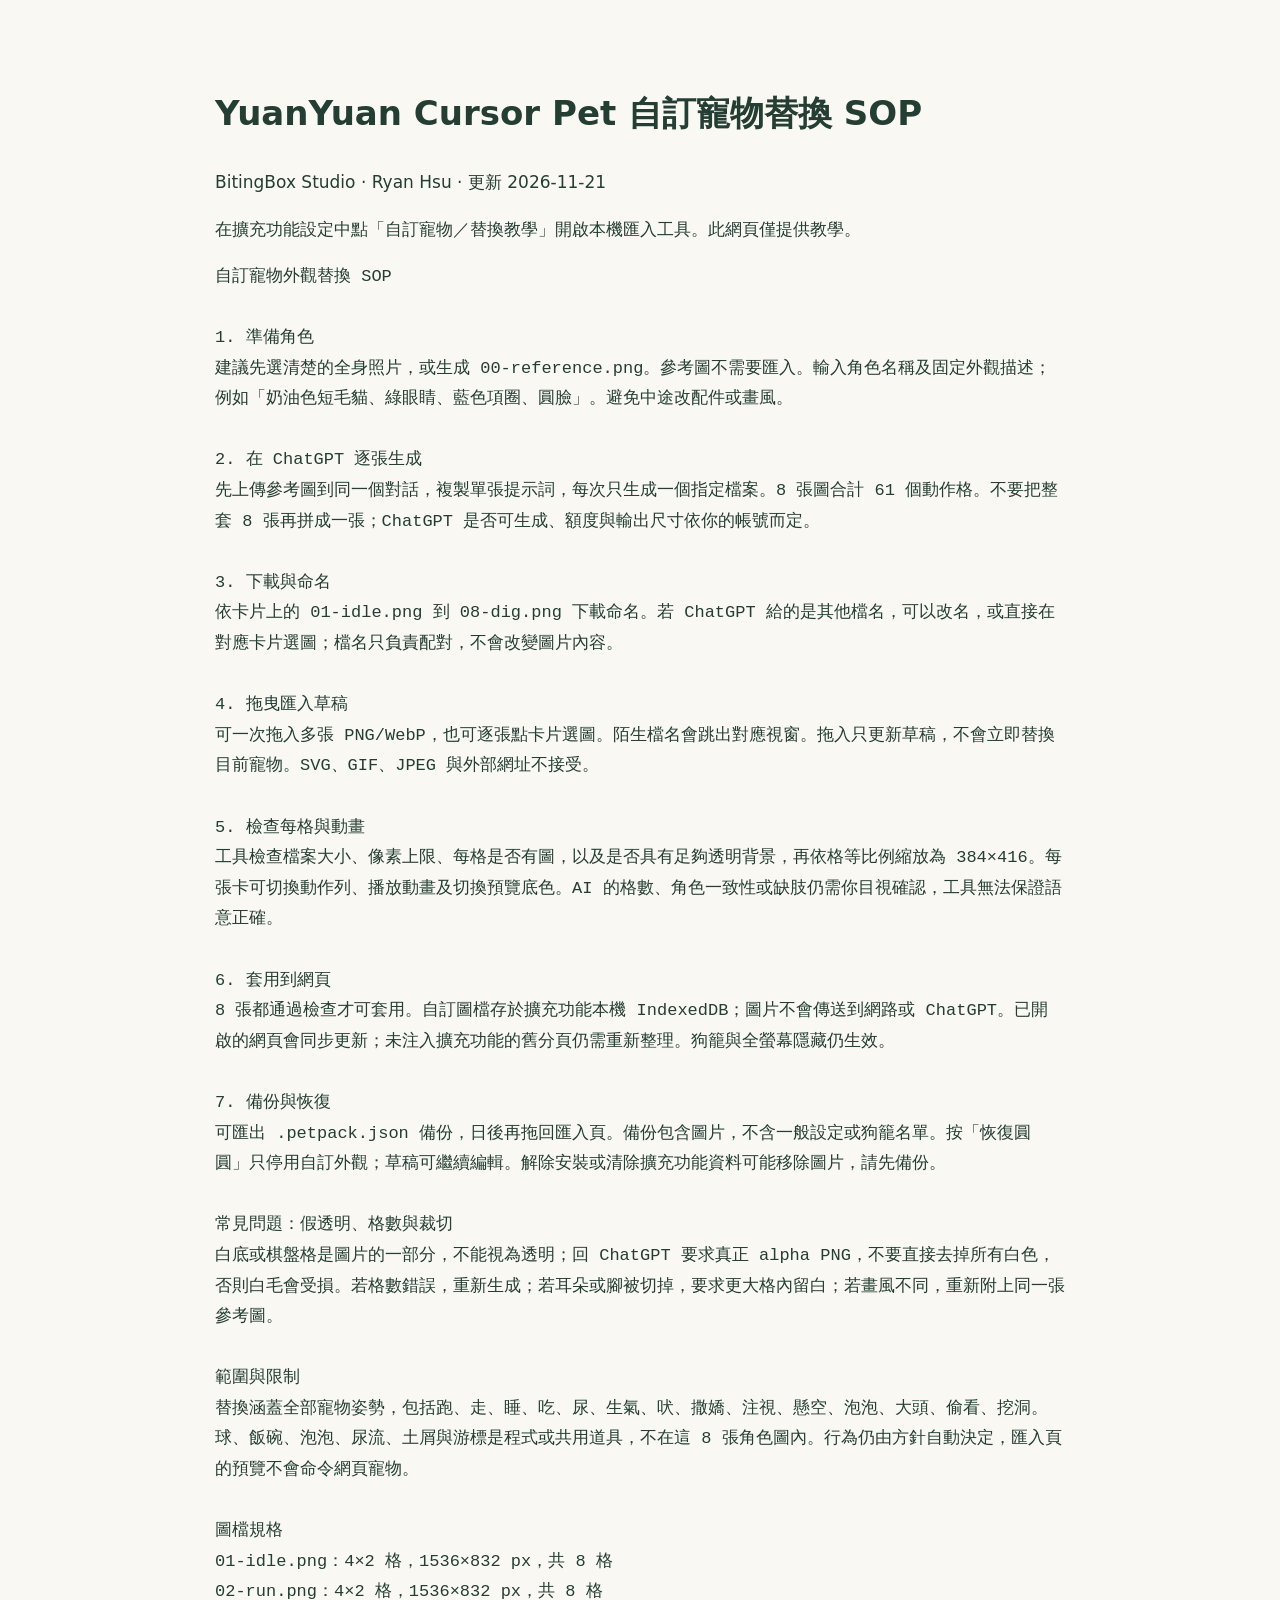
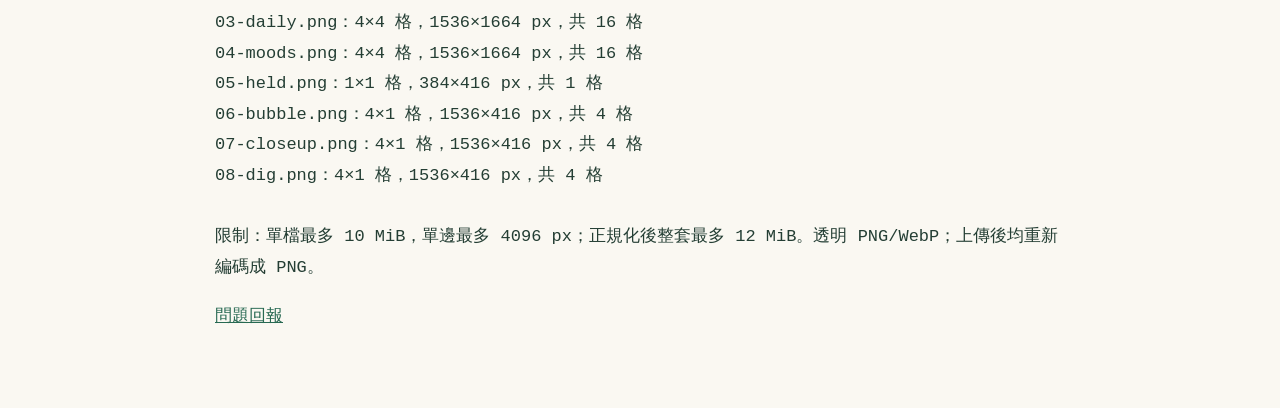
==== docs/custom-pet.html @ 586bd82d "Add custom pet import studio, generation prompts and replacement guide Co-Authored-By: Codex <norepl" ====
<!doctype html><html lang="zh-Hant"><meta charset="utf-8"><meta name="viewport" content="width=device-width,initial-scale=1"><title>自訂寵物替換 SOP</title><style>body{max-width:850px;margin:40px auto;padding:20px;font:17px/1.8 system-ui;background:#faf8f2;color:#243e34}pre{white-space:pre-wrap}a{color:#276952}</style><h1>YuanYuan Cursor Pet 自訂寵物替換 SOP</h1><p>BitingBox Studio · Ryan Hsu · 更新 2026-11-21</p><p>在擴充功能設定中點「自訂寵物／替換教學」開啟本機匯入工具。此網頁僅提供教學。</p><pre>自訂寵物外觀替換 SOP

1. 準備角色
建議先選清楚的全身照片，或生成 00-reference.png。參考圖不需要匯入。輸入角色名稱及固定外觀描述；例如「奶油色短毛貓、綠眼睛、藍色項圈、圓臉」。避免中途改配件或畫風。

2. 在 ChatGPT 逐張生成
先上傳參考圖到同一個對話，複製單張提示詞，每次只生成一個指定檔案。8 張圖合計 61 個動作格。不要把整套 8 張再拼成一張；ChatGPT 是否可生成、額度與輸出尺寸依你的帳號而定。

3. 下載與命名
依卡片上的 01-idle.png 到 08-dig.png 下載命名。若 ChatGPT 給的是其他檔名，可以改名，或直接在對應卡片選圖；檔名只負責配對，不會改變圖片內容。

4. 拖曳匯入草稿
可一次拖入多張 PNG/WebP，也可逐張點卡片選圖。陌生檔名會跳出對應視窗。拖入只更新草稿，不會立即替換目前寵物。SVG、GIF、JPEG 與外部網址不接受。

5. 檢查每格與動畫
工具檢查檔案大小、像素上限、每格是否有圖，以及是否具有足夠透明背景，再依格等比例縮放為 384×416。每張卡可切換動作列、播放動畫及切換預覽底色。AI 的格數、角色一致性或缺肢仍需你目視確認，工具無法保證語意正確。

6. 套用到網頁
8 張都通過檢查才可套用。自訂圖檔存於擴充功能本機 IndexedDB；圖片不會傳送到網路或 ChatGPT。已開啟的網頁會同步更新；未注入擴充功能的舊分頁仍需重新整理。狗籠與全螢幕隱藏仍生效。

7. 備份與恢復
可匯出 .petpack.json 備份，日後再拖回匯入頁。備份包含圖片，不含一般設定或狗籠名單。按「恢復圓圓」只停用自訂外觀；草稿可繼續編輯。解除安裝或清除擴充功能資料可能移除圖片，請先備份。

常見問題：假透明、格數與裁切
白底或棋盤格是圖片的一部分，不能視為透明；回 ChatGPT 要求真正 alpha PNG，不要直接去掉所有白色，否則白毛會受損。若格數錯誤，重新生成；若耳朵或腳被切掉，要求更大格內留白；若畫風不同，重新附上同一張參考圖。

範圍與限制
替換涵蓋全部寵物姿勢，包括跑、走、睡、吃、尿、生氣、吠、撒嬌、注視、懸空、泡泡、大頭、偷看、挖洞。球、飯碗、泡泡、尿流、土屑與游標是程式或共用道具，不在這 8 張角色圖內。行為仍由方針自動決定，匯入頁的預覽不會命令網頁寵物。

圖檔規格
01-idle.png：4×2 格，1536×832 px，共 8 格
02-run.png：4×2 格，1536×832 px，共 8 格
03-daily.png：4×4 格，1536×1664 px，共 16 格
04-moods.png：4×4 格，1536×1664 px，共 16 格
05-held.png：1×1 格，384×416 px，共 1 格
06-bubble.png：4×1 格，1536×416 px，共 4 格
07-closeup.png：4×1 格，1536×416 px，共 4 格
08-dig.png：4×1 格，1536×416 px，共 4 格

限制：單檔最多 10 MiB，單邊最多 4096 px；正規化後整套最多 12 MiB。透明 PNG/WebP；上傳後均重新編碼成 PNG。</pre><p><a href="https://github.com/RyanXuwei/YuanYuan-Cursor-Pet/issues">問題回報</a></p></html>
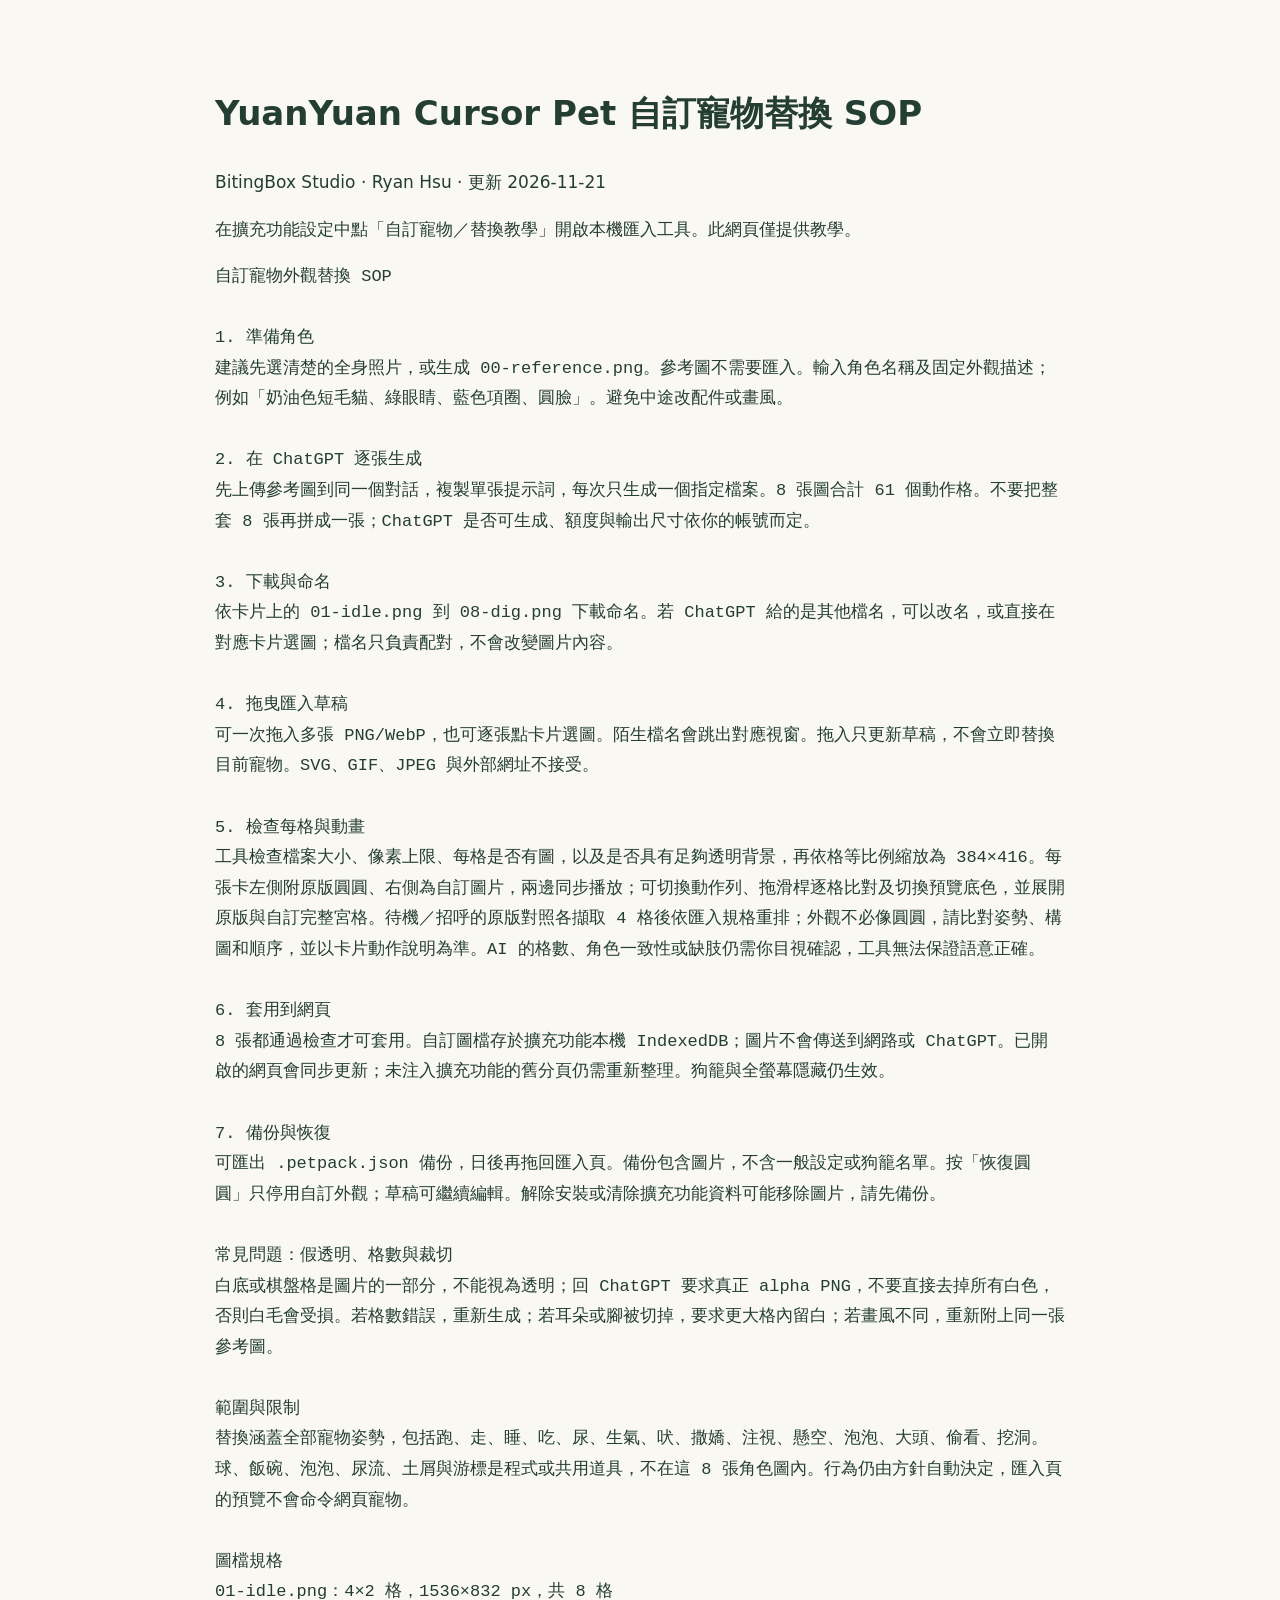
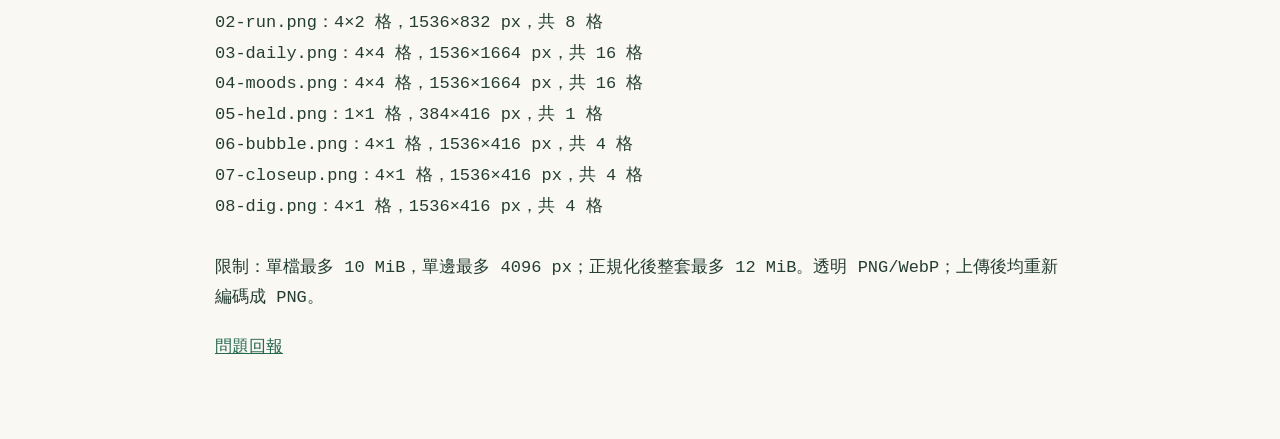
==== commit c169e630: "Add original YuanYuan comparison animations to custom pet import Co-Authored-By: Codex <noreply@open" ====
--- a/docs/custom-pet.html
+++ b/docs/custom-pet.html
@@ -13,7 +13,7 @@
 可一次拖入多張 PNG/WebP，也可逐張點卡片選圖。陌生檔名會跳出對應視窗。拖入只更新草稿，不會立即替換目前寵物。SVG、GIF、JPEG 與外部網址不接受。
 
 5. 檢查每格與動畫
-工具檢查檔案大小、像素上限、每格是否有圖，以及是否具有足夠透明背景，再依格等比例縮放為 384×416。每張卡可切換動作列、播放動畫及切換預覽底色。AI 的格數、角色一致性或缺肢仍需你目視確認，工具無法保證語意正確。
+工具檢查檔案大小、像素上限、每格是否有圖，以及是否具有足夠透明背景，再依格等比例縮放為 384×416。每張卡左側附原版圓圓、右側為自訂圖片，兩邊同步播放；可切換動作列、拖滑桿逐格比對及切換預覽底色，並展開原版與自訂完整宮格。待機／招呼的原版對照各擷取 4 格後依匯入規格重排；外觀不必像圓圓，請比對姿勢、構圖和順序，並以卡片動作說明為準。AI 的格數、角色一致性或缺肢仍需你目視確認，工具無法保證語意正確。
 
 6. 套用到網頁
 8 張都通過檢查才可套用。自訂圖檔存於擴充功能本機 IndexedDB；圖片不會傳送到網路或 ChatGPT。已開啟的網頁會同步更新；未注入擴充功能的舊分頁仍需重新整理。狗籠與全螢幕隱藏仍生效。
